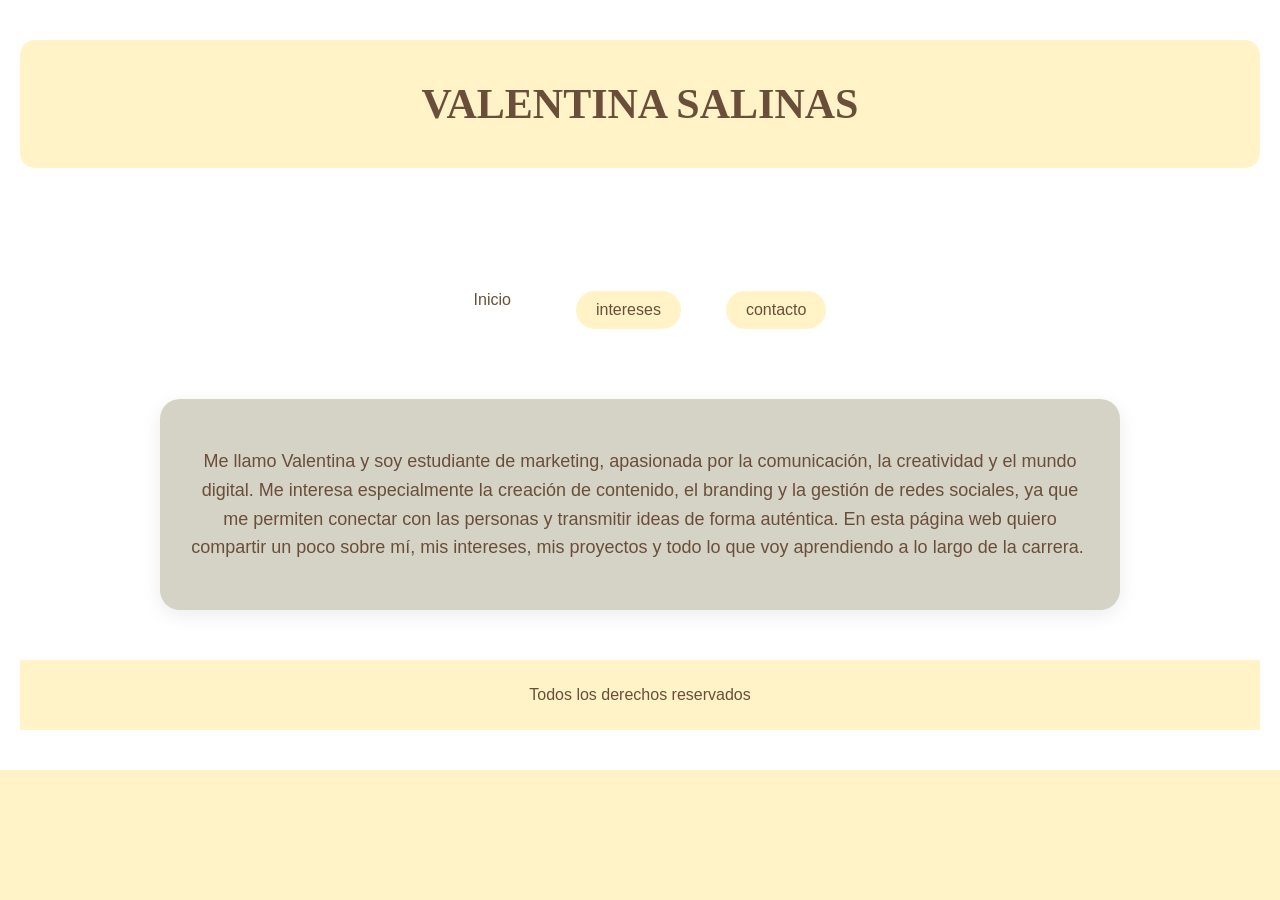
==== index.html @ 95965dbd "Versionfinaltpo1" ====
<!DOCTYPE html>
<html lang="es">
<head>
    <meta charset="UTF-8">
    <meta name="viewport" content="width=device-width, initial-scale=1.0">
    <title>Valentna Salinas</title>
<link rel="stylesheet" href="estilos/css1.css">
</head>
<body>
    <header>
        <h1>VALENTINA SALINAS</h1>
        <p>Marketing · Social Media · Content Creation</p>
        <nav>
            <ul>
                <li>
                   <a href="index.html" class="botonactivo">Inicio</a>
                <li>
                    <a href="intereses.html" class="boton">intereses</a>
                <li>
                    <a href="contacto.html" class="boton">contacto</a>
        </nav>

    <main>
        <p>
Me llamo Valentina y soy estudiante de marketing, apasionada por la comunicación, la creatividad y el mundo digital. Me interesa especialmente la creación de contenido, el branding y la gestión de redes sociales, ya que me permiten conectar con las personas y transmitir ideas de forma auténtica. En esta página web quiero compartir un poco sobre mí, mis intereses, mis proyectos y todo lo que voy aprendiendo a lo largo de la carrera.

        <img src="img/img.png" alt=""width="300">
    </main>
    
<footer>
        <p>Todos los derechos reservados</p>
    </footer>
</body>
</html>
---- estilos/css1.css ----
body {
    margin: 0;
    background-color: #fff3c7;
    color: #3E2C23;
    font-family: 'Inter', sans-serif;
}

/* HEADER */
header {
    background-color: #ffffff;
    color: white;
    text-align: center;
    padding: 40px 20px;
    margin-bottom: 10px;
}

header h1 {
    font-family: 'Playfair Display', serif;
    font-size: 42px;
    margin: 0;
    margin-bottom: 40px;
    background-color: #fff3c7;
    color: #6a4e39;
    padding: 40px;
    border-radius: 15px;
}

/* NAV */
nav ul {
    list-style: none;
    padding: 0;
    margin-top: 40px;
    margin-bottom: 10px;
}

nav li {
    display: inline-block;
    margin: 0 15px;
    margin-bottom: 10px;
    margin-top: 25px;
}

nav a {
    color: white;
    text-decoration: none;
    font-size: 18px;
    margin-bottom: 10px;
}

/* MAIN */
main {
    max-width: 900px;
    margin: 50px auto;
    padding: 30px;
    background-color: #d4d3c6;
    border-radius: 20px;
    box-shadow: 0 5px 20px rgba(0,0,0,0.08);
    text-align: center;
}

main p {
    font-size: 18px;
    line-height: 1.6;
    background-color: #d4d3c6;
    color: #6a4e39;
}
main ul{
    list-style: none;
    padding: 0;
    margin: 25px auto 0 auto;

    display: flex;
    flex-direction: column;
    align-items: center;
    gap: 18px;
}
main li{
 width: 100%;
    display: flex;
    justify-content: center;
}

main li a{
   display: block;
    width: 80%;
    max-width: 500px;
    background-color: #FFF3C7;
    color: #3E2C23;
    padding: 15px 20px;
    border-radius: 15px;
    text-decoration: none;
    text-align: center;
    box-shadow: 0 4px 10px rgba(0,0,0,0.08);
}

/* IMAGEN */
img {
    margin-top: 20px;
    border-radius: 15px;
    width: 400px;
}

/* FOOTER */
footer {
    background-color: #fff3c7;
    color: #6a4e39;
    text-align: center;
    padding: 10px;
}
.boton {
    display: inline-block;
    background-color: #fff3c7; /* café */
    color: #6a4e39; /* amarillo mantequilla */
    font-family: 'Inter', sans-serif;
    font-size: 16px;
    padding: 10px 20px;
    border-radius: 25px;
    text-decoration: none;
}
.botonactivo {
    background-color: #ffffff; /* café más oscuro */
    color: #6a4e39; 
    font-family: 'Inter', sans-serif;
    font-size: 16px;
    padding: 10px 20px;
    border-radius: 25px;
    text-decoration: none;
}

/* CONTACTO */

.contacto {
    text-align: center;
    padding: 40px 20px;
}

.contacto h2 {
    font-family: 'Playfair Display', serif;
    font-size: 32px;
    margin-bottom: 10px;
}

.intro-contacto {
    color: #6a4e39;
    margin-bottom: 30px;
}

/* CONTENEDOR DE LINKS */

.links-contacto {
    display: flex;
    flex-direction: column;
    gap: 20px;
    align-items: center;
}

/* TARJETAS */

.card-contacto {
    display: block;
    width: 80%;
    max-width: 400px;

    background-color: #FFF3C7;
    color: #3E2C23;
    padding: 20px;
    border-radius: 20px;

    text-decoration: none;
    font-size: 18px;

    box-shadow: 0 5px 15px rgba(0,0,0,0.08);
}

/* TEXTO CHIQUITO */

.card-contacto span {
    display: block;
    font-size: 14px;
    margin-top: 5px;
    opacity: 0.7;
}



/* RESPONSIVE */

nav ul {
    display: flex;
    justify-content: center;
    flex-wrap: wrap;
    gap: 15px;
}

.links-contacto {
    display: flex;
    flex-direction: column;
    align-items: center
}
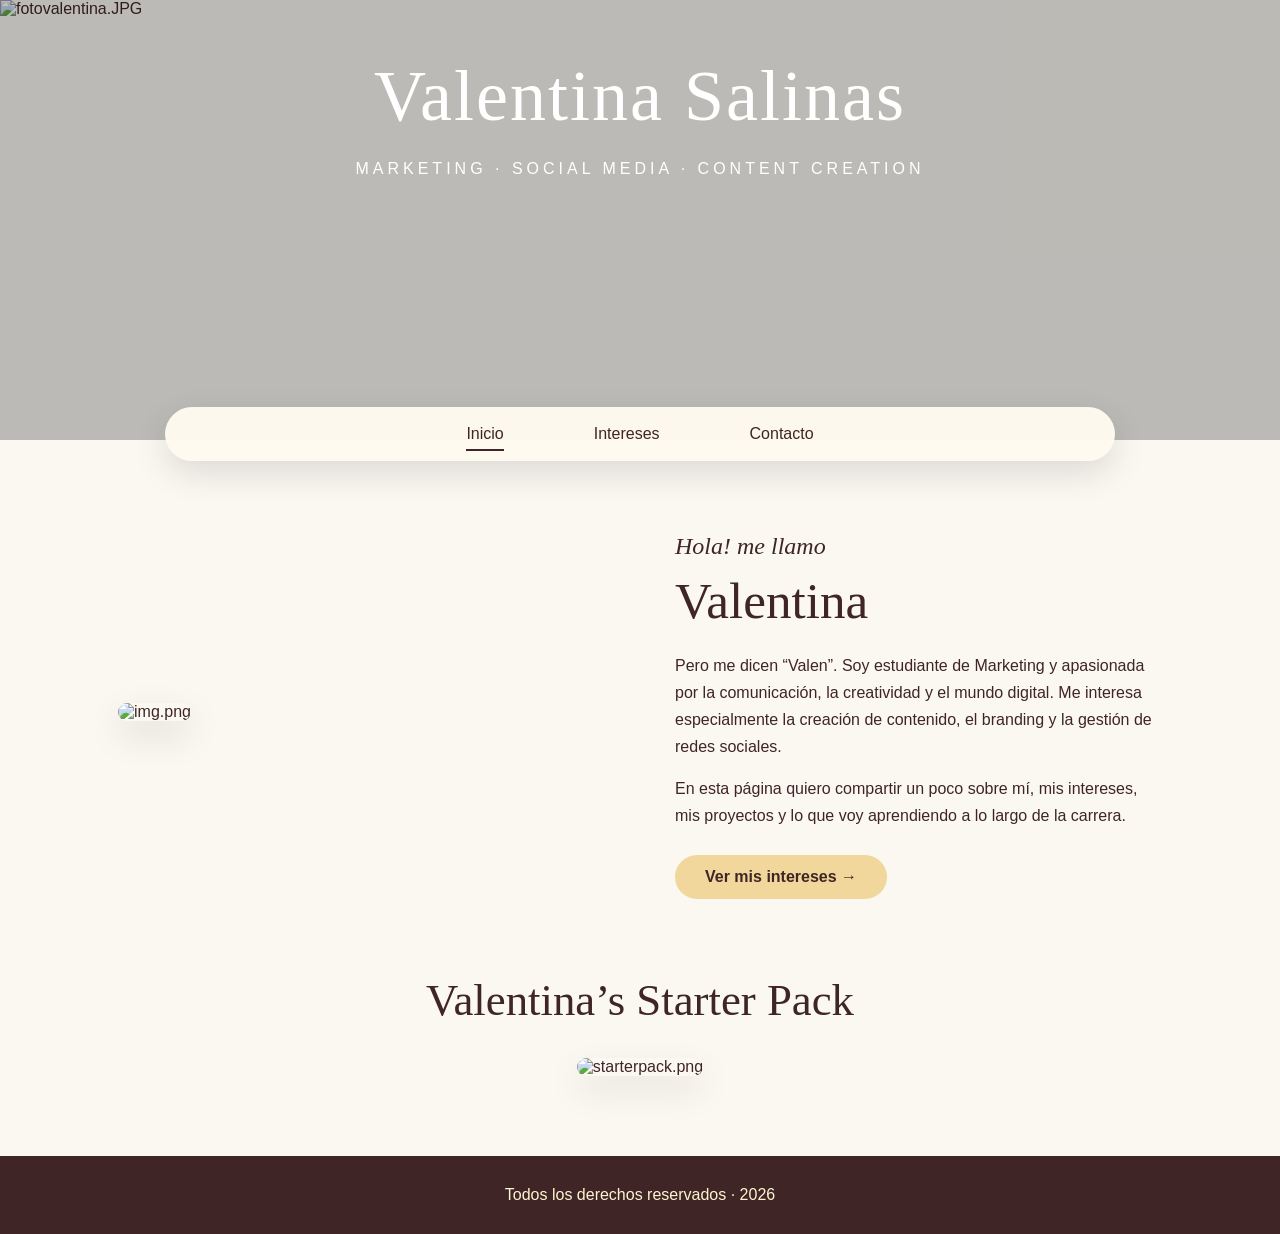
==== commit 27e5e4e5: "final index Updated the title and added new sections for personal introduction and interests." ====
--- a/index.html
+++ b/index.html
@@ -3,32 +3,65 @@
 <head>
     <meta charset="UTF-8">
     <meta name="viewport" content="width=device-width, initial-scale=1.0">
-    <title>Valentna Salinas</title>
-<link rel="stylesheet" href="estilos/css1.css">
+    <title>Valentina Salinas</title>
+    <link rel="stylesheet" href="estilos/css1.css">
 </head>
+
 <body>
-    <header>
-        <h1>VALENTINA SALINAS</h1>
+
+<header class="hero">
+    <img src="" alt="fotovalentina.JPG" class="hero-img">
+
+    <div class="hero-texto">
+        <h1>Valentina Salinas</h1>
         <p>Marketing · Social Media · Content Creation</p>
-        <nav>
-            <ul>
-                <li>
-                   <a href="index.html" class="botonactivo">Inicio</a>
-                <li>
-                    <a href="intereses.html" class="boton">intereses</a>
-                <li>
-                    <a href="contacto.html" class="boton">contacto</a>
-        </nav>
+    </div>
+</header>
 
-    <main>
-        <p>
-Me llamo Valentina y soy estudiante de marketing, apasionada por la comunicación, la creatividad y el mundo digital. Me interesa especialmente la creación de contenido, el branding y la gestión de redes sociales, ya que me permiten conectar con las personas y transmitir ideas de forma auténtica. En esta página web quiero compartir un poco sobre mí, mis intereses, mis proyectos y todo lo que voy aprendiendo a lo largo de la carrera.
+<nav>
+    <ul>
+        <li><a href="index.html" class="botonactivo">Inicio</a></li>
+        <li><a href="intereses.html" class="boton">Intereses</a></li>
+        <li><a href="contacto.html" class="boton">Contacto</a></li>
+    </ul>
+</nav>
 
-        <img src="img/img.png" alt=""width="300">
-    </main>
-    
+<main>
+
+    <section class="sobre-mi">
+        <div class="foto-sobre-mi">
+            <img src="" alt="img.png">
+        </div>
+
+        <div class="texto-sobre-mi">
+            <p class="intro">Hola! me llamo</p>
+            <h2>Valentina</h2>
+
+            <p>
+                Pero me dicen “Valen”. Soy estudiante de Marketing y apasionada por la comunicación,
+                la creatividad y el mundo digital. Me interesa especialmente la creación de contenido,
+                el branding y la gestión de redes sociales.
+            </p>
+
+            <p>
+                En esta página quiero compartir un poco sobre mí, mis intereses, mis proyectos y lo que voy
+                aprendiendo a lo largo de la carrera.
+            </p>
+
+            <a href="intereses.html" class="boton-secundario">Ver mis intereses →</a>
+        </div>
+    </section>
+
+    <section class="starter-pack">
+        <h2>Valentina’s Starter Pack</h2>
+        <img src="" alt="starterpack.png">
+    </section>
+
+</main>
+
 <footer>
-        <p>Todos los derechos reservados</p>
-    </footer>
+    <p>Todos los derechos reservados · 2026</p>
+</footer>
+
 </body>
-</html>+</html>
--- a/estilos/css1.css
+++ b/estilos/css1.css
@@ -1,199 +1,304 @@
-body {
+*{
     margin: 0;
-    background-color: #fff3c7;
-    color: #3E2C23;
-    font-family: 'Inter', sans-serif;
-}
-
-/* HEADER */
-header {
-    background-color: #ffffff;
+    padding: 0;
+    box-sizing: border-box;
+}
+
+body{
+    font-family: Arial, Helvetica, sans-serif;
+    background: #fbf8f2;
+    color: #3f2525;
+}
+
+/* HERO */
+
+.hero{
+    position: relative;
+    height: 440px;
+    overflow: hidden;
+}
+
+.hero-img{
+    width: 100%;
+    height: 100%;
+    object-fit: cover;
+    display: block;
+}
+
+.hero::after{
+    content: "";
+    position: absolute;
+    inset: 0;
+    background: rgba(0,0,0,0.25);
+}
+
+.hero-texto{
+    position: absolute;
+    top: 55px;
+    left: 0;
+    right: 0;
+    text-align: center;
     color: white;
-    text-align: center;
-    padding: 40px 20px;
-    margin-bottom: 10px;
-}
-
-header h1 {
-    font-family: 'Playfair Display', serif;
-    font-size: 42px;
-    margin: 0;
-    margin-bottom: 40px;
-    background-color: #fff3c7;
-    color: #6a4e39;
-    padding: 40px;
-    border-radius: 15px;
+    z-index: 2;
+}
+
+.hero-texto h1{
+    font-family: Georgia, 'Times New Roman', serif;
+    font-size: 4.5rem;
+    font-weight: 400;
+    letter-spacing: 2px;
+    margin-bottom: 22px;
+}
+
+.hero-texto p{
+    text-transform: uppercase;
+    letter-spacing: 4px;
+    font-size: 1rem;
 }
 
 /* NAV */
-nav ul {
+
+nav{
+    max-width: 950px;
+    margin: -33px auto 65px;
+    background: rgba(255, 250, 240, 0.97);
+    border-radius: 40px;
+    padding: 18px 30px;
+    box-shadow: 0 12px 35px rgba(0,0,0,0.12);
+    position: relative;
+    z-index: 5;
+}
+
+nav ul{
     list-style: none;
-    padding: 0;
-    margin-top: 40px;
-    margin-bottom: 10px;
-}
-
-nav li {
-    display: inline-block;
-    margin: 0 15px;
-    margin-bottom: 10px;
-    margin-top: 25px;
-}
-
-nav a {
-    color: white;
-    text-decoration: none;
-    font-size: 18px;
-    margin-bottom: 10px;
-}
-
-/* MAIN */
-main {
-    max-width: 900px;
-    margin: 50px auto;
-    padding: 30px;
-    background-color: #d4d3c6;
-    border-radius: 20px;
-    box-shadow: 0 5px 20px rgba(0,0,0,0.08);
-    text-align: center;
-}
-
-main p {
-    font-size: 18px;
-    line-height: 1.6;
-    background-color: #d4d3c6;
-    color: #6a4e39;
-}
-main ul{
-    list-style: none;
-    padding: 0;
-    margin: 25px auto 0 auto;
-
-    display: flex;
-    flex-direction: column;
-    align-items: center;
-    gap: 18px;
-}
-main li{
- width: 100%;
     display: flex;
     justify-content: center;
-}
-
-main li a{
-   display: block;
-    width: 80%;
-    max-width: 500px;
-    background-color: #FFF3C7;
-    color: #3E2C23;
-    padding: 15px 20px;
-    border-radius: 15px;
+    gap: 90px;
+    flex-wrap: wrap;
+}
+
+nav a{
     text-decoration: none;
+    color: #3f2525;
+    font-size: 1rem;
+    padding-bottom: 7px;
+}
+
+nav a:hover,
+.botonactivo{
+    border-bottom: 2px solid #3f2525;
+}
+
+/* MAIN */
+
+main{
+    max-width: 1100px;
+    margin: 0 auto;
+    padding: 0 28px 80px;
+}
+
+/* SOBRE MI */
+
+.sobre-mi{
+    display: grid;
+    grid-template-columns: 1fr 1fr;
+    gap: 70px;
+    align-items: center;
+    margin-bottom: 75px;
+}
+
+.foto-sobre-mi img{
+    width: 100%;
+    height: 360px;
+    object-fit: cover;
+    border-radius: 18px;
+    box-shadow: 0 14px 35px rgba(0,0,0,0.13);
+}
+
+.texto-sobre-mi .intro{
+    font-family: Georgia, 'Times New Roman', serif;
+    font-style: italic;
+    font-size: 1.5rem;
+    margin-bottom: 4px;
+}
+
+.texto-sobre-mi h2{
+    font-family: Georgia, 'Times New Roman', serif;
+    font-size: 3.2rem;
+    font-weight: 400;
+    margin-bottom: 22px;
+}
+
+.texto-sobre-mi p{
+    line-height: 1.7;
+    margin-bottom: 14px;
+    font-size: 1rem;
+}
+
+.boton-secundario{
+    display: inline-block;
+    margin-top: 12px;
+    background: #f1d79b;
+    color: #3f2525;
+    text-decoration: none;
+    padding: 13px 30px;
+    border-radius: 30px;
+    font-weight: bold;
+    transition: 0.3s;
+}
+
+.boton-secundario:hover{
+    background: #e6c477;
+    transform: translateY(-3px);
+}
+
+/* INTERESES */
+
+.intereses-home{
+    background: #f1eadf;
+    border-radius: 35px;
+    padding: 38px 42px 45px;
+    margin-bottom: 80px;
+}
+
+.intereses-home h2,
+.starter-pack h2{
+    font-family: Georgia, 'Times New Roman', serif;
     text-align: center;
-    box-shadow: 0 4px 10px rgba(0,0,0,0.08);
-}
-
-/* IMAGEN */
-img {
-    margin-top: 20px;
-    border-radius: 15px;
-    width: 400px;
+    font-size: 2.8rem;
+    font-weight: 400;
+    margin-bottom: 32px;
+}
+
+.cards-intereses{
+    display: grid;
+    grid-template-columns: repeat(4, 1fr);
+    gap: 24px;
+}
+
+.card{
+    background: white;
+    border-radius: 18px;
+    overflow: hidden;
+    box-shadow: 0 10px 28px rgba(0,0,0,0.10);
+    transition: 0.3s;
+}
+
+.card:hover{
+    transform: translateY(-6px);
+}
+
+.card img{
+    width: 100%;
+    height: 140px;
+    object-fit: cover;
+    display: block;
+}
+
+.card-texto{
+    padding: 22px;
+}
+
+.card-texto h3{
+    font-size: 1.1rem;
+    margin-bottom: 10px;
+}
+
+.card-texto p{
+    line-height: 1.5;
+    font-size: 0.92rem;
+}
+
+/* STARTER PACK */
+
+.starter-pack{
+    text-align: center;
+}
+
+.starter-pack img{
+    width: 100%;
+    max-width: 780px;
+    border-radius: 20px;
+    box-shadow: 0 14px 35px rgba(0,0,0,0.10);
 }
 
 /* FOOTER */
-footer {
-    background-color: #fff3c7;
-    color: #6a4e39;
+
+footer{
+    background: #3f2525;
+    color: #fff4d2;
     text-align: center;
-    padding: 10px;
-}
-.boton {
-    display: inline-block;
-    background-color: #fff3c7; /* café */
-    color: #6a4e39; /* amarillo mantequilla */
-    font-family: 'Inter', sans-serif;
-    font-size: 16px;
-    padding: 10px 20px;
-    border-radius: 25px;
-    text-decoration: none;
-}
-.botonactivo {
-    background-color: #ffffff; /* café más oscuro */
-    color: #6a4e39; 
-    font-family: 'Inter', sans-serif;
-    font-size: 16px;
-    padding: 10px 20px;
-    border-radius: 25px;
-    text-decoration: none;
-}
-
-/* CONTACTO */
-
-.contacto {
-    text-align: center;
-    padding: 40px 20px;
-}
-
-.contacto h2 {
-    font-family: 'Playfair Display', serif;
-    font-size: 32px;
-    margin-bottom: 10px;
-}
-
-.intro-contacto {
-    color: #6a4e39;
-    margin-bottom: 30px;
-}
-
-/* CONTENEDOR DE LINKS */
-
-.links-contacto {
-    display: flex;
-    flex-direction: column;
-    gap: 20px;
-    align-items: center;
-}
-
-/* TARJETAS */
-
-.card-contacto {
-    display: block;
-    width: 80%;
-    max-width: 400px;
-
-    background-color: #FFF3C7;
-    color: #3E2C23;
-    padding: 20px;
-    border-radius: 20px;
-
-    text-decoration: none;
-    font-size: 18px;
-
-    box-shadow: 0 5px 15px rgba(0,0,0,0.08);
-}
-
-/* TEXTO CHIQUITO */
-
-.card-contacto span {
-    display: block;
-    font-size: 14px;
-    margin-top: 5px;
-    opacity: 0.7;
-}
-
-
+    padding: 30px 20px;
+}
 
 /* RESPONSIVE */
 
-nav ul {
-    display: flex;
-    justify-content: center;
-    flex-wrap: wrap;
-    gap: 15px;
-}
-
-.links-contacto {
-    display: flex;
-    flex-direction: column;
-    align-items: center
-}+@media(max-width: 900px){
+
+    .hero{
+        height: 360px;
+    }
+
+    .hero-texto h1{
+        font-size: 3.2rem;
+    }
+
+    nav ul{
+        gap: 35px;
+    }
+
+    .sobre-mi{
+        grid-template-columns: 1fr;
+        gap: 35px;
+    }
+
+    .cards-intereses{
+        grid-template-columns: repeat(2, 1fr);
+    }
+}
+
+@media(max-width: 600px){
+
+    .hero{
+        height: 320px;
+    }
+
+    .hero-texto{
+        top: 65px;
+    }
+
+    .hero-texto h1{
+        font-size: 2.5rem;
+    }
+
+    .hero-texto p{
+        font-size: 0.8rem;
+        letter-spacing: 2px;
+    }
+
+    nav{
+        margin: -28px 18px 45px;
+    }
+
+    nav ul{
+        gap: 22px;
+    }
+
+    main{
+        padding: 0 18px 60px;
+    }
+
+    .intereses-home{
+        padding: 30px 22px;
+    }
+
+    .cards-intereses{
+        grid-template-columns: 1fr;
+    }
+
+    .texto-sobre-mi h2,
+    .intereses-home h2,
+    .starter-pack h2{
+        font-size: 2.2rem;
+    }
+}
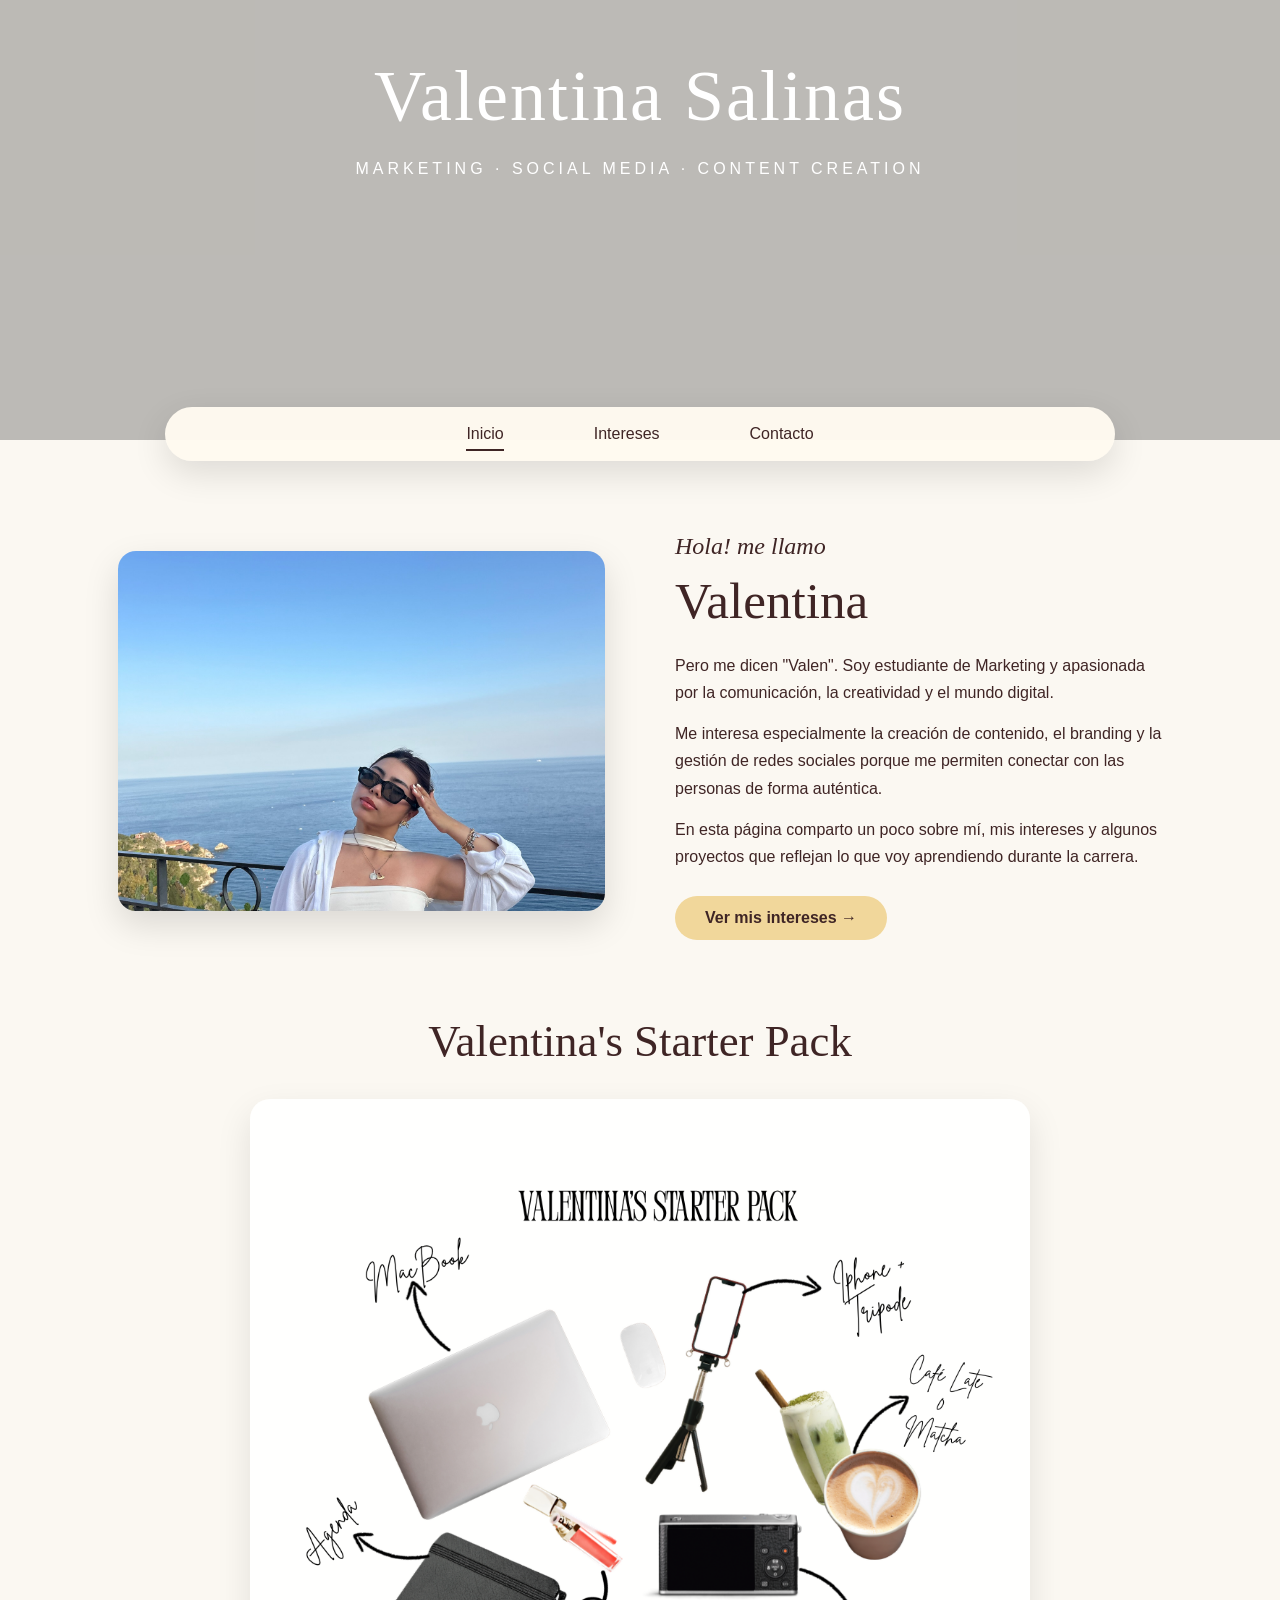
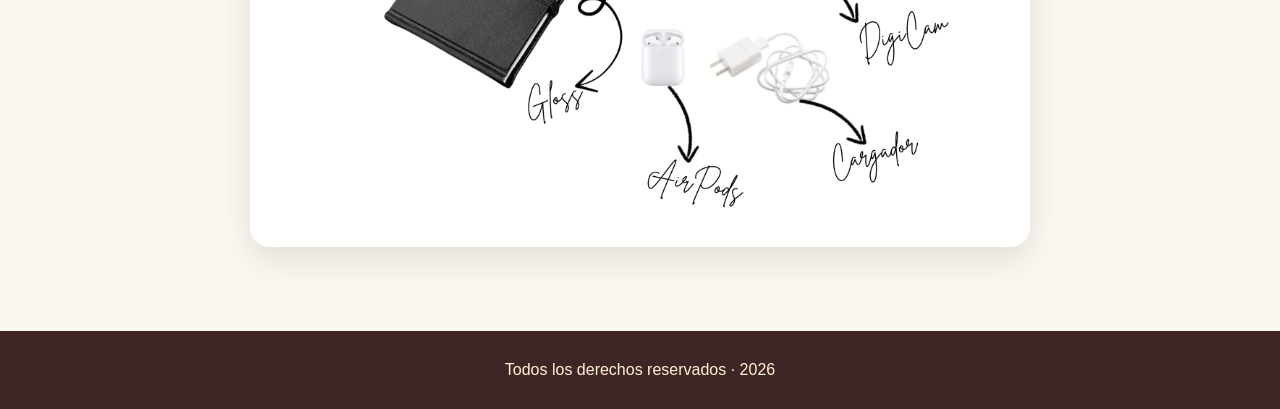
==== commit 3d13eb34: "FINAL INDEX" ====
--- a/index.html
+++ b/index.html
@@ -1,67 +1,104 @@
 <!DOCTYPE html>
 <html lang="es">
+
 <head>
     <meta charset="UTF-8">
     <meta name="viewport" content="width=device-width, initial-scale=1.0">
     <title>Valentina Salinas</title>
+
     <link rel="stylesheet" href="estilos/css1.css">
 </head>
 
 <body>
 
-<header class="hero">
-    <img src="" alt="fotovalentina.JPG" class="hero-img">
+    <!-- HERO -->
 
-    <div class="hero-texto">
-        <h1>Valentina Salinas</h1>
-        <p>Marketing · Social Media · Content Creation</p>
-    </div>
-</header>
+    <header class="hero hero-color">
 
-<nav>
-    <ul>
-        <li><a href="index.html" class="botonactivo">Inicio</a></li>
-        <li><a href="intereses.html" class="boton">Intereses</a></li>
-        <li><a href="contacto.html" class="boton">Contacto</a></li>
-    </ul>
-</nav>
-
-<main>
-
-    <section class="sobre-mi">
-        <div class="foto-sobre-mi">
-            <img src="" alt="img.png">
+        <div class="hero-texto">
+            <h1>Valentina Salinas</h1>
+            <p>Marketing · Social Media · Content Creation</p>
         </div>
 
-        <div class="texto-sobre-mi">
-            <p class="intro">Hola! me llamo</p>
-            <h2>Valentina</h2>
+    </header>
 
-            <p>
-                Pero me dicen “Valen”. Soy estudiante de Marketing y apasionada por la comunicación,
-                la creatividad y el mundo digital. Me interesa especialmente la creación de contenido,
-                el branding y la gestión de redes sociales.
-            </p>
+    <!-- MENÚ -->
 
-            <p>
-                En esta página quiero compartir un poco sobre mí, mis intereses, mis proyectos y lo que voy
-                aprendiendo a lo largo de la carrera.
-            </p>
+    <nav>
 
-            <a href="intereses.html" class="boton-secundario">Ver mis intereses →</a>
-        </div>
-    </section>
+        <ul>
 
-    <section class="starter-pack">
-        <h2>Valentina’s Starter Pack</h2>
-        <img src="" alt="starterpack.png">
-    </section>
+            <li><a href="index.html" class="botonactivo">Inicio</a></li>
 
-</main>
+            <li><a href="intereses.html" class="boton">Intereses</a></li>
 
-<footer>
-    <p>Todos los derechos reservados · 2026</p>
-</footer>
+            <li><a href="contacto.html" class="boton">Contacto</a></li>
+
+        </ul>
+
+    </nav>
+
+    <!-- CONTENIDO -->
+
+    <main>
+
+        <section class="sobre-mi">
+
+            <div class="foto-sobre-mi">
+
+                <img src="img/fotovalentina.JPG" alt="Foto de Valentina">
+
+            </div>
+
+            <div class="texto-sobre-mi">
+
+                <p class="intro">Hola! me llamo</p>
+
+                <h2>Valentina</h2>
+
+                <p>
+                    Pero me dicen "Valen". Soy estudiante de Marketing y apasionada por la comunicación,
+                    la creatividad y el mundo digital.
+                </p>
+
+                <p>
+                    Me interesa especialmente la creación de contenido, el branding y la gestión
+                    de redes sociales porque me permiten conectar con las personas de forma auténtica.
+                </p>
+
+                <p>
+                    En esta página comparto un poco sobre mí, mis intereses y algunos proyectos
+                    que reflejan lo que voy aprendiendo durante la carrera.
+                </p>
+
+                <a href="intereses.html" class="boton-secundario">
+                    Ver mis intereses →
+                </a>
+
+            </div>
+
+        </section>
+
+        <!-- STARTER PACK -->
+
+        <section class="starter-pack">
+
+            <h2>Valentina's Starter Pack</h2>
+
+            <img src="img/starterpack.png" alt="Starter Pack">
+
+        </section>
+
+    </main>
+
+    <!-- FOOTER -->
+
+    <footer>
+
+        <p>Todos los derechos reservados · 2026</p>
+
+    </footer>
 
 </body>
+
 </html>
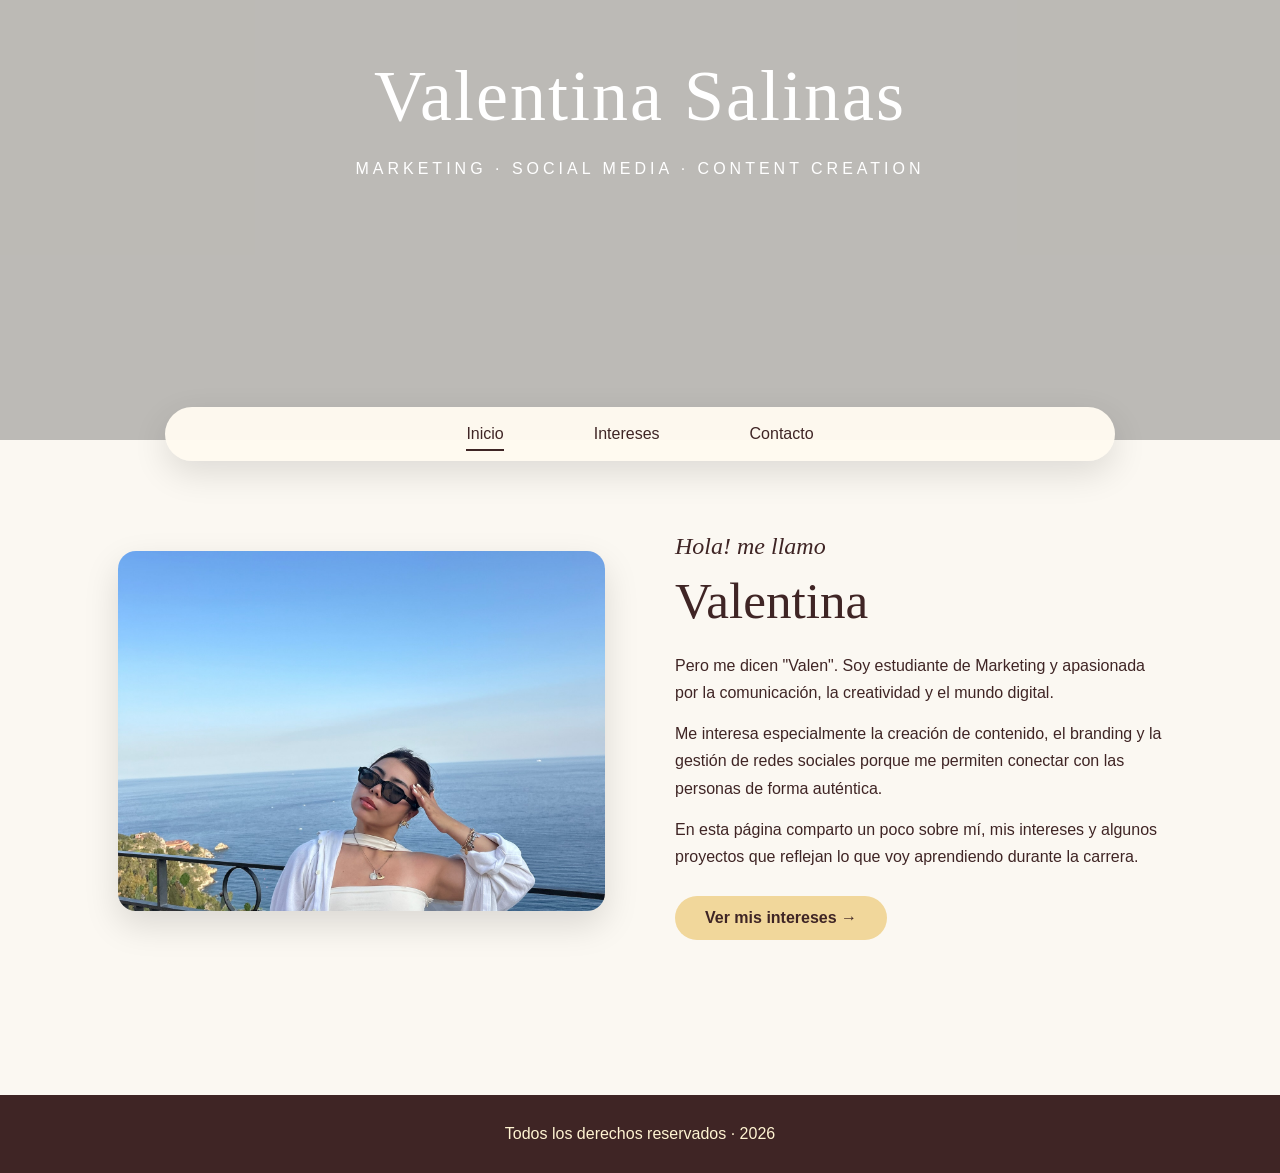
==== commit 77b421be: "FINAL INDEX Removed the starter pack section from the HTML." ====
--- a/index.html
+++ b/index.html
@@ -77,17 +77,6 @@
 
             </div>
 
-        </section>
-
-        <!-- STARTER PACK -->
-
-        <section class="starter-pack">
-
-            <h2>Valentina's Starter Pack</h2>
-
-            <img src="img/starterpack.png" alt="Starter Pack">
-
-        </section>
 
     </main>
 
--- a/estilos/css1.css
+++ b/estilos/css1.css
@@ -302,3 +302,70 @@
         font-size: 2.2rem;
     }
 }
+/* CONTACTO */
+
+.contacto{
+    background: white;
+    max-width: 900px;
+    margin: 0 auto 80px;
+    padding: 55px;
+    border-radius: 28px;
+    box-shadow: 0 14px 35px rgba(0,0,0,0.10);
+    text-align: center;
+}
+
+.contacto h2{
+    font-family: Georgia, 'Times New Roman', serif;
+    font-size: 3rem;
+    font-weight: 400;
+    color: #3f2525;
+    margin-bottom: 18px;
+}
+
+.intro-contacto{
+    max-width: 650px;
+    margin: 0 auto 35px;
+    font-size: 1.1rem;
+    line-height: 1.7;
+    color: #3f2525;
+}
+
+.links-contacto{
+    display: grid;
+    grid-template-columns: repeat(2, 1fr);
+    gap: 25px;
+}
+
+.card-contacto{
+    display: block;
+    background: #fff4d2;
+    color: #3f2525;
+    text-decoration: none;
+    padding: 28px;
+    border-radius: 22px;
+    font-weight: bold;
+    box-shadow: 0 10px 25px rgba(0,0,0,0.08);
+    transition: 0.3s;
+}
+
+.card-contacto span{
+    display: block;
+    margin-top: 8px;
+    font-weight: normal;
+    font-size: 0.95rem;
+}
+
+.card-contacto:hover{
+    background: #f1d79b;
+    transform: translateY(-5px);
+}
+
+@media(max-width: 600px){
+    .contacto{
+        padding: 35px 22px;
+    }
+
+    .links-contacto{
+        grid-template-columns: 1fr;
+    }
+}
